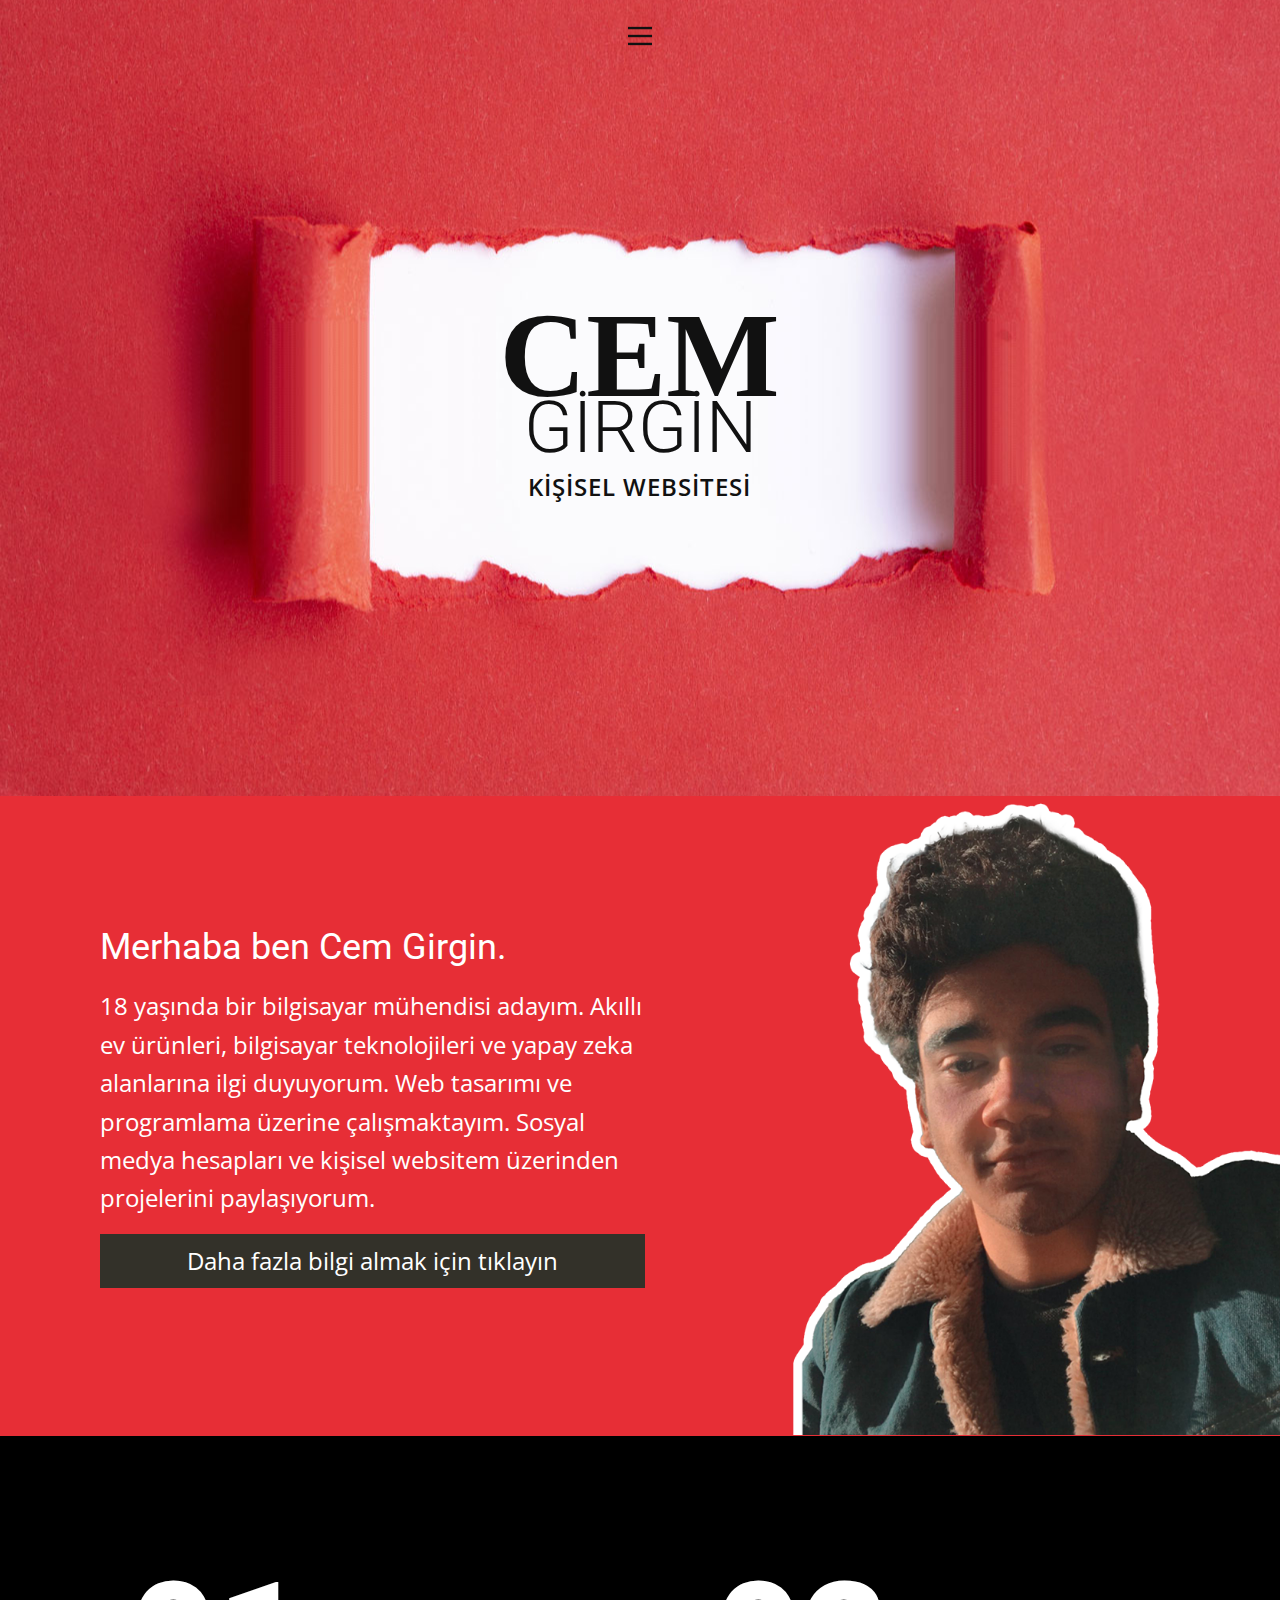
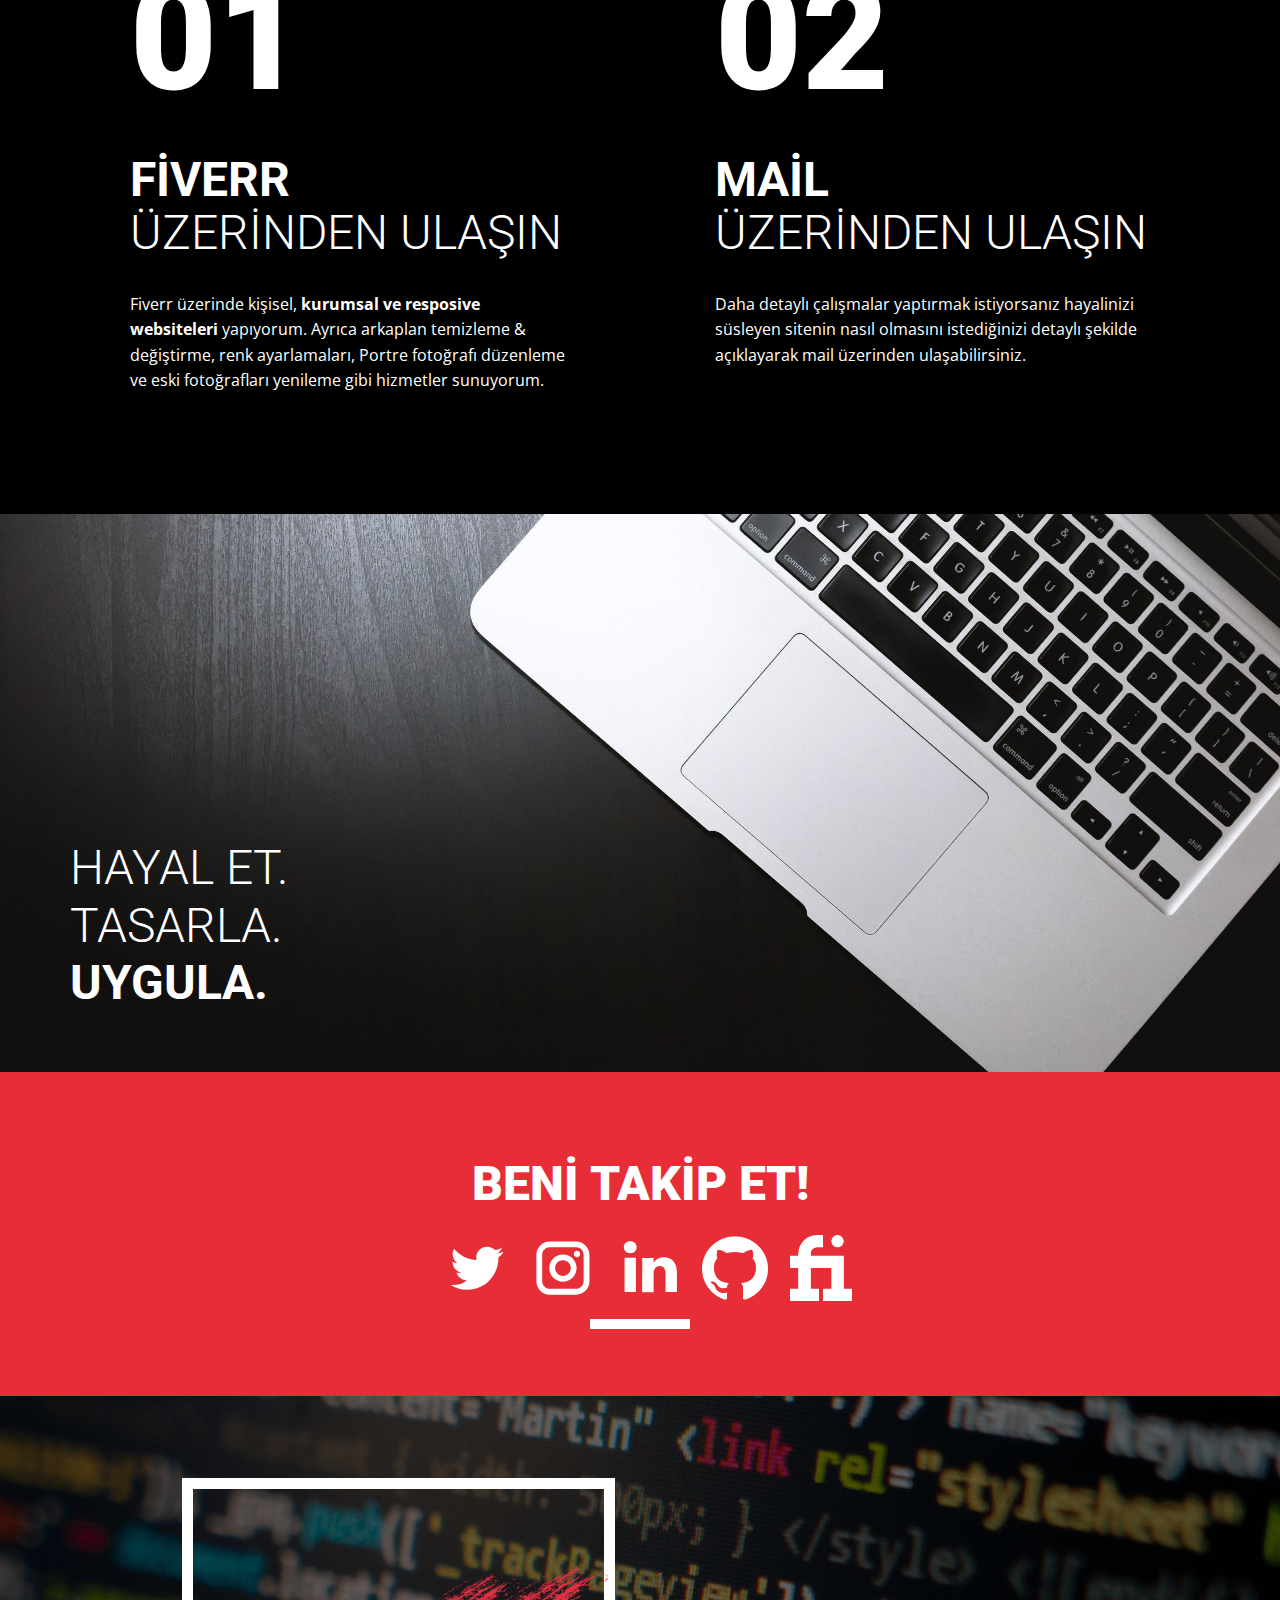
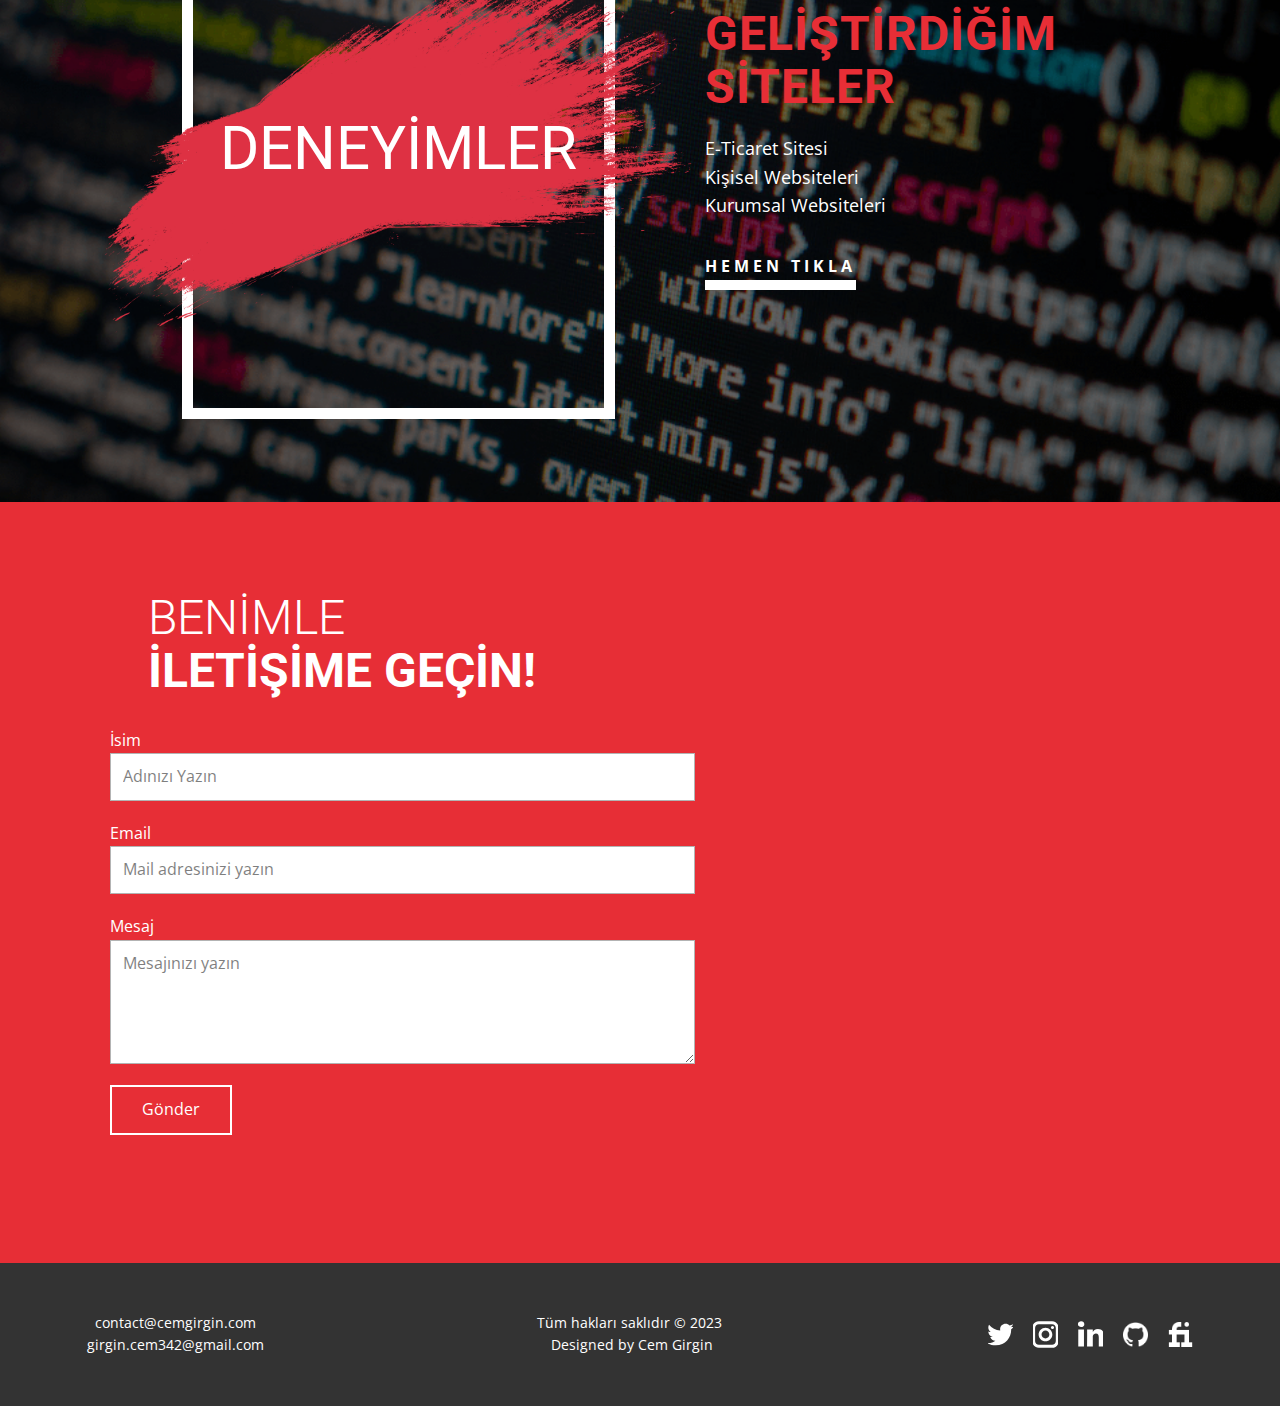
==== index.html @ 74b48a6d "website" ====
<!DOCTYPE html>
<html style="font-size: 16px" lang="tr">
  <head>
    <meta name="viewport" content="width=device-width, initial-scale=1.0" />
    <meta charset="utf-8" />
    <meta
      name="keywords"
      content="Cem, Girgin, Cem Girgin, Kişisel Websitesi, Developer"
    />
    <meta name="description" content="Cem Girgin | Kişisel Websitesi" />
    <title>Cem Girgin | Kişisel Websitesi</title>
    <link rel="icon" href="images/logo.png" type="image/x-icon">
    <link rel="stylesheet" href="nicepage.css" media="screen" />
    <link rel="stylesheet" href="styles.css" media="screen" />
    <script
      class="u-script"
      type="text/javascript"
      src="jquery.js"
      defer=""
    ></script>
    <script
      class="u-script"
      type="text/javascript"
      src="nicepage.js"
      defer=""
    ></script>
    <meta name="referrer" content="origin" />
    <link
      rel="canonical"
      href="Cem, Girgin, Cem Girgin, Kişisel Websitesi, Developer, "
    />
    <link
      id="u-theme-google-font"
      rel="stylesheet"
      href="https://fonts.googleapis.com/css?family=Roboto:100,100i,300,300i,400,400i,500,500i,700,700i,900,900i|Open+Sans:300,300i,400,400i,500,500i,600,600i,700,700i,800,800i"
    />
    <link
      id="u-page-google-font"
      rel="stylesheet"
      href="https://fonts.googleapis.com/css?family=Roboto:100,100i,300,300i,400,400i,500,500i,700,700i,900,900i"
    />

    <script type="application/ld+json">
      {
        "@type": "Organization",
        "name": "Cem Girgin",
        "url": "Cem, Girgin, Cem Girgin, Kişisel Websitesi, Developer, "
      }
    </script>
    <meta name="theme-color" content="#478ac9" />
    <meta property="og:title" content="Anasayfa" />
    <meta property="og:description" content="Cem Girgin | Kişisel Websitesi" />
    <meta
      property="og:url"
      content="Cem, Girgin, Cem Girgin, Kişisel Websitesi, Developer, "
    />
    <meta property="og:type" content="website" />
    <meta data-intl-tel-input-cdn-path="intlTelInput/" />
  </head>
  <body
    data-home-page="index.html"
    data-home-page-title="Anasayfa"
    class="u-body u-overlap u-xl-mode"
    data-lang="tr"
  >
  <header class="u-clearfix u-header u-header" id="sec-b7b7">
    <div class="u-clearfix u-sheet u-valign-bottom u-sheet-1">
      <nav
        class="u-align-left u-menu u-menu-hamburger u-offcanvas u-menu-1"
        data-responsive-from="XL"
      >
        <div class="menu-collapse">
          <a
            class="u-button-style u-nav-link"
            href="#"
            style="padding: 4px 0px; font-size: calc(1em + 8px)"
          >
            <svg
              class="u-svg-link"
              preserveAspectRatio="xMidYMin slice"
              viewBox="0 0 302 302"
              style="undefined"
            >
              <use
                xmlns:xlink="http://www.w3.org/1999/xlink"
                xlink:href="#svg-5c50"
              ></use>
            </svg>
            <svg
              xmlns="http://www.w3.org/2000/svg"
              xmlns:xlink="http://www.w3.org/1999/xlink"
              version="1.1"
              id="svg-5c50"
              x="0px"
              y="0px"
              viewBox="0 0 302 302"
              style="enable-background: new 0 0 302 302"
              xml:space="preserve"
              class="u-svg-content"
            >
              <g>
                <rect y="36" width="302" height="30"></rect>
                <rect y="236" width="302" height="30"></rect>
                <rect y="136" width="302" height="30"></rect>
              </g>
              <g></g>
              <g></g>
              <g></g>
              <g></g>
              <g></g>
              <g></g>
              <g></g>
              <g></g>
              <g></g>
              <g></g>
              <g></g>
              <g></g>
              <g></g>
              <g></g>
              <g></g>
            </svg>
          </a>
        </div>
        <div class="u-nav-container">
          <ul class="u-nav u-unstyled u-nav-1">
            <li class="u-nav-item">
              <a
                class="u-button-style u-nav-link u-text-active-palette-1-base u-text-hover-palette-2-base"
                href="index.html"
                style="padding: 10px 20px"
                >Anasayfa</a
              >
            </li>
            <li class="u-nav-item">
              <a
                class="u-button-style u-nav-link u-text-active-palette-1-base u-text-hover-palette-2-base"
                href="about.html"
                style="padding: 10px 20px"
                >Hakkında</a
              >
            </li>
            <li class="u-nav-item">
              <a
                class="u-button-style u-nav-link u-text-active-palette-1-base u-text-hover-palette-2-base"
                href="contact.html"
                style="padding: 10px 20px"
                >İletişim</a
              >
            </li>
          </ul>
        </div>
        <div class="u-nav-container-collapse">
          <div
            class="u-align-center u-black u-container-style u-inner-container-layout u-opacity u-opacity-95 u-sidenav"
          >
            <div class="u-inner-container-layout u-sidenav-overflow">
              <div class="u-menu-close"></div>
              <ul
                class="u-align-center u-nav u-popupmenu-items u-unstyled u-nav-2"
              >
                <li class="u-nav-item">
                  <a class="u-button-style u-nav-link" href="index.html"
                    >Anasayfa</a
                  >
                </li>
                <li class="u-nav-item">
                  <a class="u-button-style u-nav-link" href="about.html"
                    >Hakkında</a
                  >
                </li>
                <li class="u-nav-item">
                  <a class="u-button-style u-nav-link" href="contact.html"
                    >İletişim</a
                  >
                </li>
              </ul>
            </div>
          </div>
          <div class="u-black u-menu-overlay u-opacity u-opacity-70"></div>
        </div>
      </nav>
    </div>
  </header>
    <section
      class="u-align-center u-clearfix u-image u-valign-middle-md u-valign-middle-xs u-section-1"
      id="carousel_4063"
    >
      <div
        class="u-clearfix u-sheet u-valign-middle-md u-valign-middle-sm u-valign-middle-xs u-sheet-1"
      >
        <h1
          class="u-align-center-lg u-align-center-md u-align-center-sm u-align-center-xs u-custom-font u-text u-text-body-color u-text-1"
        >
          Cem
        </h1>
        <h1
          class="u-align-center-lg u-align-center-md u-align-center-sm u-align-center-xs u-text u-text-2"
        >
          GİRGİN
        </h1>
        <p
          class="u-align-center-lg u-align-center-md u-align-center-sm u-align-center-xs u-large-text u-text u-text-variant u-text-3"
        >
          KİŞİSEL WEBSİTESİ
        </p>
      </div>
    </section>
    <section
      class="u-align-center-xs u-clearfix u-palette-2-base u-valign-middle-lg u-valign-middle-md u-valign-middle-sm u-valign-middle-xl u-section-2"
      id="carousel_2a9d"
    >
      <div class="u-clearfix u-layout-wrap u-layout-wrap-1">
        <div class="u-layout">
          <div class="u-layout-row">
            <div
              class="u-align-center-sm u-align-center-xs u-align-right-lg u-align-right-md u-align-right-xl u-container-style u-layout-cell u-left-cell u-size-30 u-layout-cell-1"
            >
              <div
                class="u-container-layout u-valign-middle u-container-layout-1"
              >
                <h2 class="u-text u-text-default u-text-1">
                  Merhaba ben Cem Girgin.
                </h2>
                <p class="u-text u-text-default u-text-2 u-align-left">
                  18 yaşında bir bilgisayar mühendisi adayım. Akıllı ev
                  ürünleri, bilgisayar teknolojileri ve yapay zeka alanlarına
                  ilgi duyuyorum. Web tasarımı ve programlama üzerine
                  çalışmaktayım. Sosyal medya hesapları ve kişisel websitem
                  üzerinden projelerini paylaşıyorum.
                </p>
                <button class="u-color-3-dark-3 u-s u-about-button">
                  <a href="/about.html">Daha fazla bilgi almak için tıklayın</a>
                </button>
              </div>
            </div>
            <div
              class="u-container-style u-image u-layout-cell u-right-cell u-size-30 u-image-1"
              data-image-width="1000"
              data-image-height="1000"
            >
              <div class="u-container-layout u-container-layout-2"></div>
            </div>
          </div>
        </div>
      </div>
    </section>
    <section
      class="u-align-center u-black u-clearfix u-section-3"
      id="carousel_c7f6"
    >
      <div class="u-clearfix u-sheet u-valign-middle u-sheet-1">
        <div
          class="u-clearfix u-expanded-width u-gutter-30 u-layout-wrap u-layout-wrap-1"
        >
          <div class="u-gutter-0 u-layout">
            <div class="u-layout-row">
              <div
                class="u-align-center-sm u-align-center-xs u-align-left-lg u-align-left-md u-align-left-xl u-container-style u-layout-cell u-left-cell u-size-30 u-layout-cell-1"
              >
                <div
                  class="u-container-layout u-valign-top u-container-layout-1"
                >
                  <h1 class="u-text u-text-1">01</h1>
                  <h2 class="u-text u-text-2">
                    <b>Fiverr</b><br />Üzerinden Ulaşın
                  </h2>
                  <p class="u-text u-text-3">
                    Fiverr üzerinde kişisel,
                    <b>kurumsal ve resposive websiteleri</b> yapıyorum. Ayrıca
                    arkaplan temizleme & değiştirme, renk ayarlamaları, Portre
                    fotoğrafı düzenleme ve eski fotoğrafları yenileme gibi
                    hizmetler sunuyorum.
                  </p>
                </div>
              </div>
              <div
                class="u-align-center-sm u-align-center-xs u-align-left-lg u-align-left-md u-align-left-xl u-container-style u-layout-cell u-right-cell u-size-30 u-layout-cell-2"
              >
                <div class="u-container-layout u-container-layout-2">
                  <h1 class="u-text u-text-4">02</h1>
                  <h2 class="u-text u-text-5">
                    <b>MAil</b><br />Üzerinden Ulaşın
                  </h2>
                  <p class="u-text u-text-6">
                    Daha detaylı çalışmalar yaptırmak istiyorsanız hayalinizi
                    süsleyen sitenin nasıl olmasını istediğinizi detaylı şekilde
                    açıklayarak mail üzerinden ulaşabilirsiniz.
                  </p>
                </div>
              </div>
            </div>
          </div>
        </div>
      </div>
    </section>
    <section
      class="u-align-center-sm u-align-center-xs u-clearfix u-image u-section-4"
      id="carousel_a481"
    >
      <div class="u-clearfix u-sheet u-valign-bottom u-sheet-1">
        <h1 class="u-text u-text-body-alt-color u-text-1">
          HAYAL ET.&nbsp;<br />TASARLA.<br /><b>UYGULA.</b>
        </h1>
      </div>
    </section>
    <section
      class="u-align-center u-clearfix u-palette-2-base u-section-5"
      id="carousel_4a18"
    >
      <div class="u-clearfix u-sheet u-sheet-1">
        <h2 class="u-text u-text-1">BENİ TAKİP ET!</h2>
        <div class="u-social-icons u-spacing-20 u-social-icons-1">
          <a
            class="u-social-url"
            target="_blank"
            href="https://twitter.com/cemmgrgn"
            title="Twitter"
            ><span
              class="u-icon u-icon-circle u-social-icon u-social-twitter u-text-white u-icon-1"
            >
              <svg
                class="u-svg-link"
                preserveAspectRatio="xMidYMin slice"
                viewBox="0 0 112 112"
                style=""
              >
                <use
                  xmlns:xlink="http://www.w3.org/1999/xlink"
                  xlink:href="#svg-e140"
                ></use>
              </svg>
              <svg
                x="0px"
                y="0px"
                viewBox="0 0 112 112"
                id="svg-e140"
                class="u-svg-content"
              >
                <path
                  d="M92.2,38.2c0,0.8,0,1.6,0,2.3c0,24.3-18.6,52.4-52.6,52.4c-10.6,0.1-20.2-2.9-28.5-8.2 c1.4,0.2,2.9,0.2,4.4,0.2c8.7,0,16.7-2.9,23-7.9c-8.1-0.2-14.9-5.5-17.3-12.8c1.1,0.2,2.4,0.2,3.4,0.2c1.6,0,3.3-0.2,4.8-0.7 c-8.4-1.6-14.9-9.2-14.9-18c0-0.2,0-0.2,0-0.2c2.5,1.4,5.4,2.2,8.4,2.3c-5-3.3-8.3-8.9-8.3-15.4c0-3.4,1-6.5,2.5-9.2 c9.1,11.1,22.7,18.5,38,19.2c-0.2-1.4-0.4-2.8-0.4-4.3c0.1-10,8.3-18.2,18.5-18.2c5.4,0,10.1,2.2,13.5,5.7c4.3-0.8,8.1-2.3,11.7-4.5 c-1.4,4.3-4.3,7.9-8.1,10.1c3.7-0.4,7.3-1.4,10.6-2.9C98.9,32.3,95.7,35.5,92.2,38.2z"
                ></path>
              </svg>
            </span>
          </a>
          <a
            class="u-social-url"
            target="_blank"
            href="https://www.instagram.com/cemmgrgn/"
            title="İnstagram"
            ><span
              class="u-icon u-icon-circle u-social-icon u-social-instagram u-text-white u-icon-2"
            >
              <svg
                class="u-svg-link"
                preserveAspectRatio="xMidYMin slice"
                viewBox="0 0 112 112"
                style=""
              >
                <use
                  xmlns:xlink="http://www.w3.org/1999/xlink"
                  xlink:href="#svg-4718"
                ></use>
              </svg>
              <svg
                x="0px"
                y="0px"
                viewBox="0 0 112 112"
                id="svg-4718"
                class="u-svg-content"
              >
                <path
                  d="M55.9,32.9c-12.8,0-23.2,10.4-23.2,23.2s10.4,23.2,23.2,23.2s23.2-10.4,23.2-23.2S68.7,32.9,55.9,32.9z M55.9,69.4c-7.4,0-13.3-6-13.3-13.3c-0.1-7.4,6-13.3,13.3-13.3s13.3,6,13.3,13.3C69.3,63.5,63.3,69.4,55.9,69.4z"
                ></path>
                <path
                  d="M79.7,26.8c-3,0-5.4,2.5-5.4,5.4s2.5,5.4,5.4,5.4c3,0,5.4-2.5,5.4-5.4S82.7,26.8,79.7,26.8z"
                ></path>
                <path
                  d="M78.2,11H33.5C21,11,10.8,21.3,10.8,33.7v44.7c0,12.6,10.2,22.8,22.7,22.8h44.7c12.6,0,22.7-10.2,22.7-22.7 V33.7C100.8,21.1,90.6,11,78.2,11z M91,78.4c0,7.1-5.8,12.8-12.8,12.8H33.5c-7.1,0-12.8-5.8-12.8-12.8V33.7 c0-7.1,5.8-12.8,12.8-12.8h44.7c7.1,0,12.8,5.8,12.8,12.8V78.4z"
                ></path>
              </svg>
            </span>
          </a>
          <a
            class="u-social-url"
            target="_blank"
            href="https://www.linkedin.com/in/cem-girgin-5a5452170/"
            title="Linkedin"
            ><span
              class="u-icon u-icon-circle u-social-icon u-social-linkedin u-text-white u-icon-3"
            >
              <svg
                class="u-svg-link"
                preserveAspectRatio="xMidYMin slice"
                viewBox="0 0 112 112"
                style=""
              >
                <use
                  xmlns:xlink="http://www.w3.org/1999/xlink"
                  xlink:href="#svg-438b"
                ></use>
              </svg>
              <svg
                x="0px"
                y="0px"
                viewBox="0 0 112 112"
                id="svg-438b"
                class="u-svg-content"
              >
                <path
                  d="M33.8,96.8H14.5v-58h19.3V96.8z M24.1,30.9L24.1,30.9c-6.6,0-10.8-4.5-10.8-10.1c0-5.8,4.3-10.1,10.9-10.1 S34.9,15,35.1,20.8C35.1,26.4,30.8,30.9,24.1,30.9z M103.3,96.8H84.1v-31c0-7.8-2.7-13.1-9.8-13.1c-5.3,0-8.5,3.6-9.9,7.1 c-0.6,1.3-0.6,3-0.6,4.8V97H44.5c0,0,0.3-52.6,0-58h19.3v8.2c2.6-3.9,7.2-9.6,17.4-9.6c12.7,0,22.2,8.4,22.2,26.1V96.8z"
                ></path>
              </svg>
            </span>
          </a>
          <a
            class="u-social-url"
            target="_blank"
            data-type="Github"
            title="Github"
            href="https://github.com/cemmgrgn"
            ><span
              class="u-file-icon u-icon u-social-github u-social-icon u-text-white u-icon-4"
              ><img src="images/2111432-a423d69f.png" alt=""
            /></span>
          </a>
          <a
            class="u-social-url"
            target="_blank"
            data-type="Custom"
            title="Fiverr"
            href="https://www.fiverr.com/cemgrgn"
            ><span
              class="u-file-icon u-icon u-social-custom u-social-icon u-text-white u-icon-5"
              ><img src="images/732025-5f1a2988.png" alt=""
            /></span>
          </a>
        </div>
        <div
          class="u-border-10 u-border-white u-line u-line-horizontal u-line-1"
        ></div>
      </div>
    </section>
    <section
      class="u-clearfix u-image u-section-6"
      id="carousel_e89a"
      data-image-width="1050"
      data-image-height="525"
    >
      <div class="u-clearfix u-sheet u-valign-middle u-sheet-1">
        <div
          class="u-clearfix u-gutter-50 u-layout-spacing-vertical u-layout-wrap u-layout-wrap-1"
        >
          <div class="u-gutter-0 u-layout">
            <div class="u-layout-row">
              <div
                class="u-align-center-md u-align-center-xs u-container-style u-layout-cell u-left-cell u-size-30 u-layout-cell-1"
              >
                <div
                  class="u-border-11 u-border-white u-container-layout u-valign-top-md u-valign-top-sm u-container-layout-1"
                >
                  <img
                    class="u-image u-image-contain u-image-1"
                    src="images/dcef.png"
                    data-image-width="850"
                    data-image-height="545"
                  />
                  <h1
                    class="u-align-center-lg u-align-center-sm u-align-center-xl u-text u-text-body-alt-color u-text-1"
                  >
                    Deneyimler
                  </h1>
                </div>
              </div>
              <div
                class="u-align-center-sm u-align-center-xs u-align-left-lg u-align-left-md u-align-left-xl u-container-style u-layout-cell u-right-cell u-size-30 u-layout-cell-2"
              >
                <div
                  class="u-container-layout u-valign-middle u-container-layout-2"
                >
                  <h1 class="u-text u-text-palette-2-base u-text-2">
                    Geliştirdiğim siteler
                  </h1>
                  <p
                    class="u-text u-text-body-alt-color u-text-3 u-size-1_5rem"
                  >
                    E-Ticaret Sitesi <br />Kişisel Websiteleri <br />Kurumsal
                    Websiteleri
                  </p>
                  <a
                    href="https://www.fiverr.com/cemgrgn"
                    class="u-border-10 u-border-no-left u-border-no-right u-border-no-top u-border-white u-btn u-btn-rectangle u-button-style u-none u-btn-1"
                    target="_blank"
                    >Hemen Tıkla</a
                  >
                </div>
              </div>
            </div>
          </div>
        </div>
      </div>
    </section>
    <section class="u-clearfix u-palette-2-base u-section-7" id="carousel_149e">
      <div class="u-clearfix u-sheet u-valign-middle u-sheet-1">
        <div class="u-clearfix u-expanded-width u-layout-wrap u-layout-wrap-1">
          <div class="u-layout">
            <div class="u-layout-row">
              <div
                class="u-align-center-sm u-align-center-xs u-align-left-lg u-align-left-md u-align-left-xl u-container-style u-layout-cell u-left-cell u-size-35 u-layout-cell-1"
              >
                <div
                  class="u-container-layout u-valign-top u-container-layout-1"
                >
                  <h2 class="u-text u-text-1">
                    BENİMLE
                    <span style="font-weight: 700">İLETİŞİME GEÇİN!</span>
                  </h2>
                  <div class="u-expanded-width u-form u-form-1">
                    <form
                      action="https://forms.nicepagesrv.com/v2/form/process"
                      class="u-clearfix u-form-spacing-20 u-form-vertical u-inner-form"
                      style="padding: 10px"
                      source="email"
                      name="form"
                    >
                      <div class="u-form-group u-form-name">
                        <label for="name-55d7" class="u-label">İsim</label>
                        <input
                          type="text"
                          placeholder="Adınızı Yazın"
                          id="name-55d7"
                          name="name"
                          class="u-input u-input-rectangle"
                          required=""
                        />
                      </div>
                      <div class="u-form-email u-form-group">
                        <label for="email-55d7" class="u-label">Email</label>
                        <input
                          type="email"
                          placeholder="Mail adresinizi yazın"
                          id="email-55d7"
                          name="email"
                          class="u-input u-input-rectangle"
                          required=""
                        />
                      </div>
                      <div class="u-form-group u-form-message">
                        <label for="message-55d7" class="u-label">Mesaj</label>
                        <textarea
                          placeholder="Mesajınızı yazın"
                          rows="4"
                          cols="50"
                          id="message-55d7"
                          name="message"
                          class="u-input u-input-rectangle"
                          required=""
                        ></textarea>
                      </div>
                      <div class="u-align-left u-form-group u-form-submit">
                        <a
                          href="#"
                          class="u-border-2 u-border-white u-btn u-btn-submit u-button-style u-none u-btn-1"
                          >Gönder</a
                        >
                        <input
                          type="submit"
                          value="submit"
                          class="u-form-control-hidden"
                        />
                      </div>
                      <div class="u-form-send-message u-form-send-success">
                        Teşekkürler. Mesajınız gönnderildi.
                      </div>
                      <div class="u-form-send-error u-form-send-message">
                        Mesajınız şu anda gönderilemiyor. Lütfen hataları
                        düzeltin ve tekrar deneyin.
                      </div>
                      <input type="hidden" value="" name="recaptchaResponse" />
                      <input
                        type="hidden"
                        name="formServices"
                        value="cc4cab6e288ae0d4e3a438e3598fb97f"
                      />
                    </form>
                  </div>
                </div>
              </div>
              <div
                class="u-align-center-sm u-align-center-xs u-align-left-lg u-align-left-md u-align-left-xl u-container-style u-layout-cell u-right-cell u-size-25 u-layout-cell-2"
              >
                <div
                  class="u-container-layout u-valign-middle u-container-layout-2"
                ></div>
              </div>
            </div>
          </div>
        </div>
      </div>
    </section>

    <footer
      class="u-align-center u-clearfix u-footer u-grey-80 u-footer u-footer-2 u-footer-responsive"
      id="sec-76c3"
    >
      <div class="u-clearfix u-sheet u-sheet-1 u-footer-2">

        <p class="u-small-text u-text u-text-variant u-text-1 u-footer-2">
          contact@cemgirgin.com <br>girgin.cem342@gmail.com
        </p>
        <p class="u-small-text u-text u-text-variant u-text-1 u-footer-2">
          Tüm hakları saklıdır © 2023&nbsp;<br />Designed by Cem Girgin
        </p>
        <div class="u-social-icons u-spacing-20 u-social-icons-1 u-footer-2 u-footer-2-sm">
          <a
            class="u-social-url"
            target="_blank"
            href="https://twitter.com/cemmgrgn"
            title="Twitter"
            ><span
              class="u-icon u-icon-circle u-social-icon u-social-twitter u-text-white u-icon-1"
            >
              <svg
                class="u-svg-link"
                preserveAspectRatio="xMidYMin slice"
                viewBox="0 0 112 112"
                style=""
              >
                <use
                  xmlns:xlink="http://www.w3.org/1999/xlink"
                  xlink:href="#svg-e140"
                ></use>
              </svg>
              <svg
                x="0px"
                y="0px"
                viewBox="0 0 112 112"
                id="svg-e140"
                class="u-svg-content"
              >
                <path
                  d="M92.2,38.2c0,0.8,0,1.6,0,2.3c0,24.3-18.6,52.4-52.6,52.4c-10.6,0.1-20.2-2.9-28.5-8.2 c1.4,0.2,2.9,0.2,4.4,0.2c8.7,0,16.7-2.9,23-7.9c-8.1-0.2-14.9-5.5-17.3-12.8c1.1,0.2,2.4,0.2,3.4,0.2c1.6,0,3.3-0.2,4.8-0.7 c-8.4-1.6-14.9-9.2-14.9-18c0-0.2,0-0.2,0-0.2c2.5,1.4,5.4,2.2,8.4,2.3c-5-3.3-8.3-8.9-8.3-15.4c0-3.4,1-6.5,2.5-9.2 c9.1,11.1,22.7,18.5,38,19.2c-0.2-1.4-0.4-2.8-0.4-4.3c0.1-10,8.3-18.2,18.5-18.2c5.4,0,10.1,2.2,13.5,5.7c4.3-0.8,8.1-2.3,11.7-4.5 c-1.4,4.3-4.3,7.9-8.1,10.1c3.7-0.4,7.3-1.4,10.6-2.9C98.9,32.3,95.7,35.5,92.2,38.2z"
                ></path>
              </svg>
            </span>
          </a>
          <a
            class="u-social-url"
            target="_blank"
            href="https://www.instagram.com/cemmgrgn/"
            title="İnstagram"
            ><span
              class="u-icon u-icon-circle u-social-icon u-social-instagram u-text-white u-icon-2"
            >
              <svg
                class="u-svg-link"
                preserveAspectRatio="xMidYMin slice"
                viewBox="0 0 112 112"
                style=""
              >
                <use
                  xmlns:xlink="http://www.w3.org/1999/xlink"
                  xlink:href="#svg-4718"
                ></use>
              </svg>
              <svg
                x="0px"
                y="0px"
                viewBox="0 0 112 112"
                id="svg-4718"
                class="u-svg-content"
              >
                <path
                  d="M55.9,32.9c-12.8,0-23.2,10.4-23.2,23.2s10.4,23.2,23.2,23.2s23.2-10.4,23.2-23.2S68.7,32.9,55.9,32.9z M55.9,69.4c-7.4,0-13.3-6-13.3-13.3c-0.1-7.4,6-13.3,13.3-13.3s13.3,6,13.3,13.3C69.3,63.5,63.3,69.4,55.9,69.4z"
                ></path>
                <path
                  d="M79.7,26.8c-3,0-5.4,2.5-5.4,5.4s2.5,5.4,5.4,5.4c3,0,5.4-2.5,5.4-5.4S82.7,26.8,79.7,26.8z"
                ></path>
                <path
                  d="M78.2,11H33.5C21,11,10.8,21.3,10.8,33.7v44.7c0,12.6,10.2,22.8,22.7,22.8h44.7c12.6,0,22.7-10.2,22.7-22.7 V33.7C100.8,21.1,90.6,11,78.2,11z M91,78.4c0,7.1-5.8,12.8-12.8,12.8H33.5c-7.1,0-12.8-5.8-12.8-12.8V33.7 c0-7.1,5.8-12.8,12.8-12.8h44.7c7.1,0,12.8,5.8,12.8,12.8V78.4z"
                ></path>
              </svg>
            </span>
          </a>
          <a
            class="u-social-url"
            target="_blank"
            href="https://www.linkedin.com/in/cem-girgin-5a5452170/"
            title="Linkedin"
            ><span
              class="u-icon u-icon-circle u-social-icon u-social-linkedin u-text-white u-icon-3"
            >
              <svg
                class="u-svg-link"
                preserveAspectRatio="xMidYMin slice"
                viewBox="0 0 112 112"
                style=""
              >
                <use
                  xmlns:xlink="http://www.w3.org/1999/xlink"
                  xlink:href="#svg-438b"
                ></use>
              </svg>
              <svg
                x="0px"
                y="0px"
                viewBox="0 0 112 112"
                id="svg-438b"
                class="u-svg-content"
              >
                <path
                  d="M33.8,96.8H14.5v-58h19.3V96.8z M24.1,30.9L24.1,30.9c-6.6,0-10.8-4.5-10.8-10.1c0-5.8,4.3-10.1,10.9-10.1 S34.9,15,35.1,20.8C35.1,26.4,30.8,30.9,24.1,30.9z M103.3,96.8H84.1v-31c0-7.8-2.7-13.1-9.8-13.1c-5.3,0-8.5,3.6-9.9,7.1 c-0.6,1.3-0.6,3-0.6,4.8V97H44.5c0,0,0.3-52.6,0-58h19.3v8.2c2.6-3.9,7.2-9.6,17.4-9.6c12.7,0,22.2,8.4,22.2,26.1V96.8z"
                ></path>
              </svg>
            </span>
          </a>
          <a
            class="u-social-url"
            target="_blank"
            data-type="Github"
            title="Github"
            href="https://github.com/cemmgrgn"
            ><span
              class="u-file-icon u-icon u-social-github u-social-icon u-text-white u-icon-4"
              ><img src="images/2111432-a423d69f.png" alt=""
            /></span>
          </a>
          <a
            class="u-social-url"
            target="_blank"
            data-type="Custom"
            title="Fiverr"
            href="https://www.fiverr.com/cemgrgn"
            ><span
              class="u-file-icon u-icon u-social-custom u-social-icon u-text-white u-icon-4"
              ><img src="images/732025-5f1a2988.png" alt=""
            /></span>
          </a>
        </div>
      </div>
    </footer>
  </body>
</html>
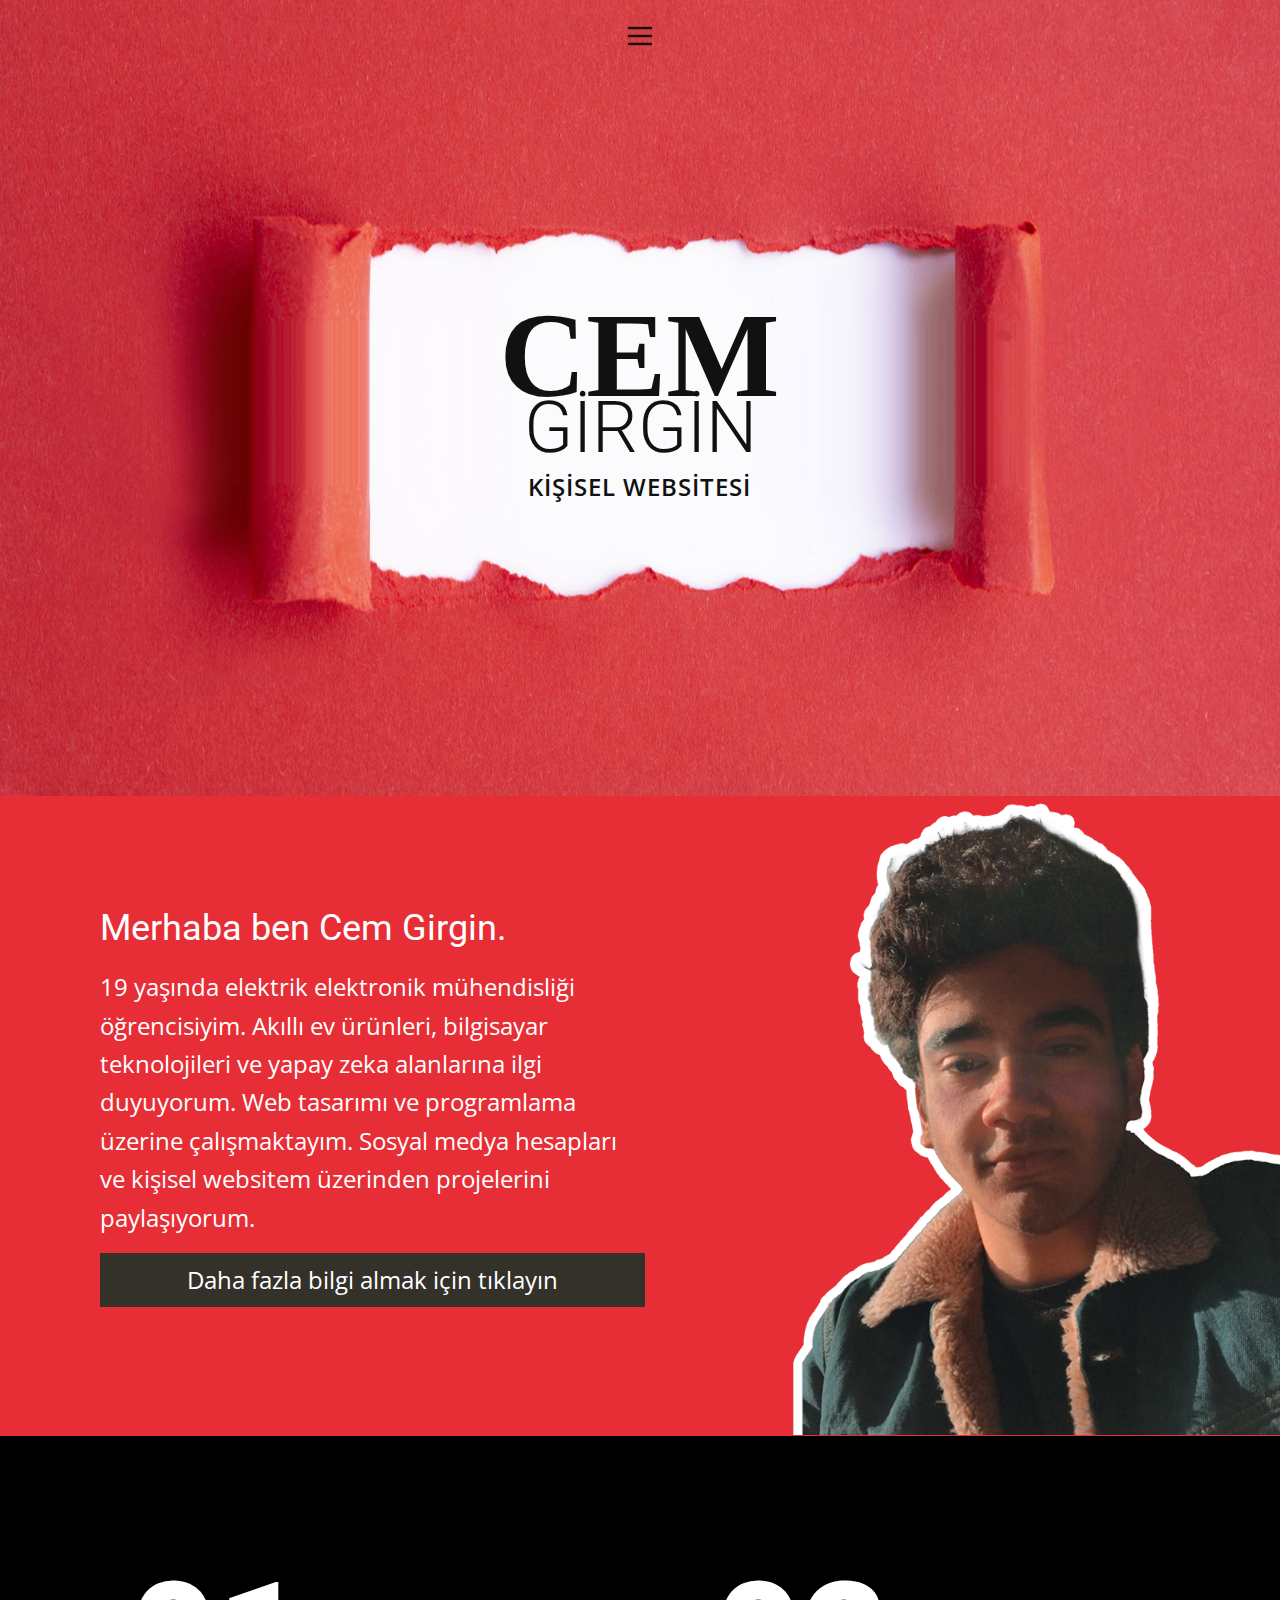
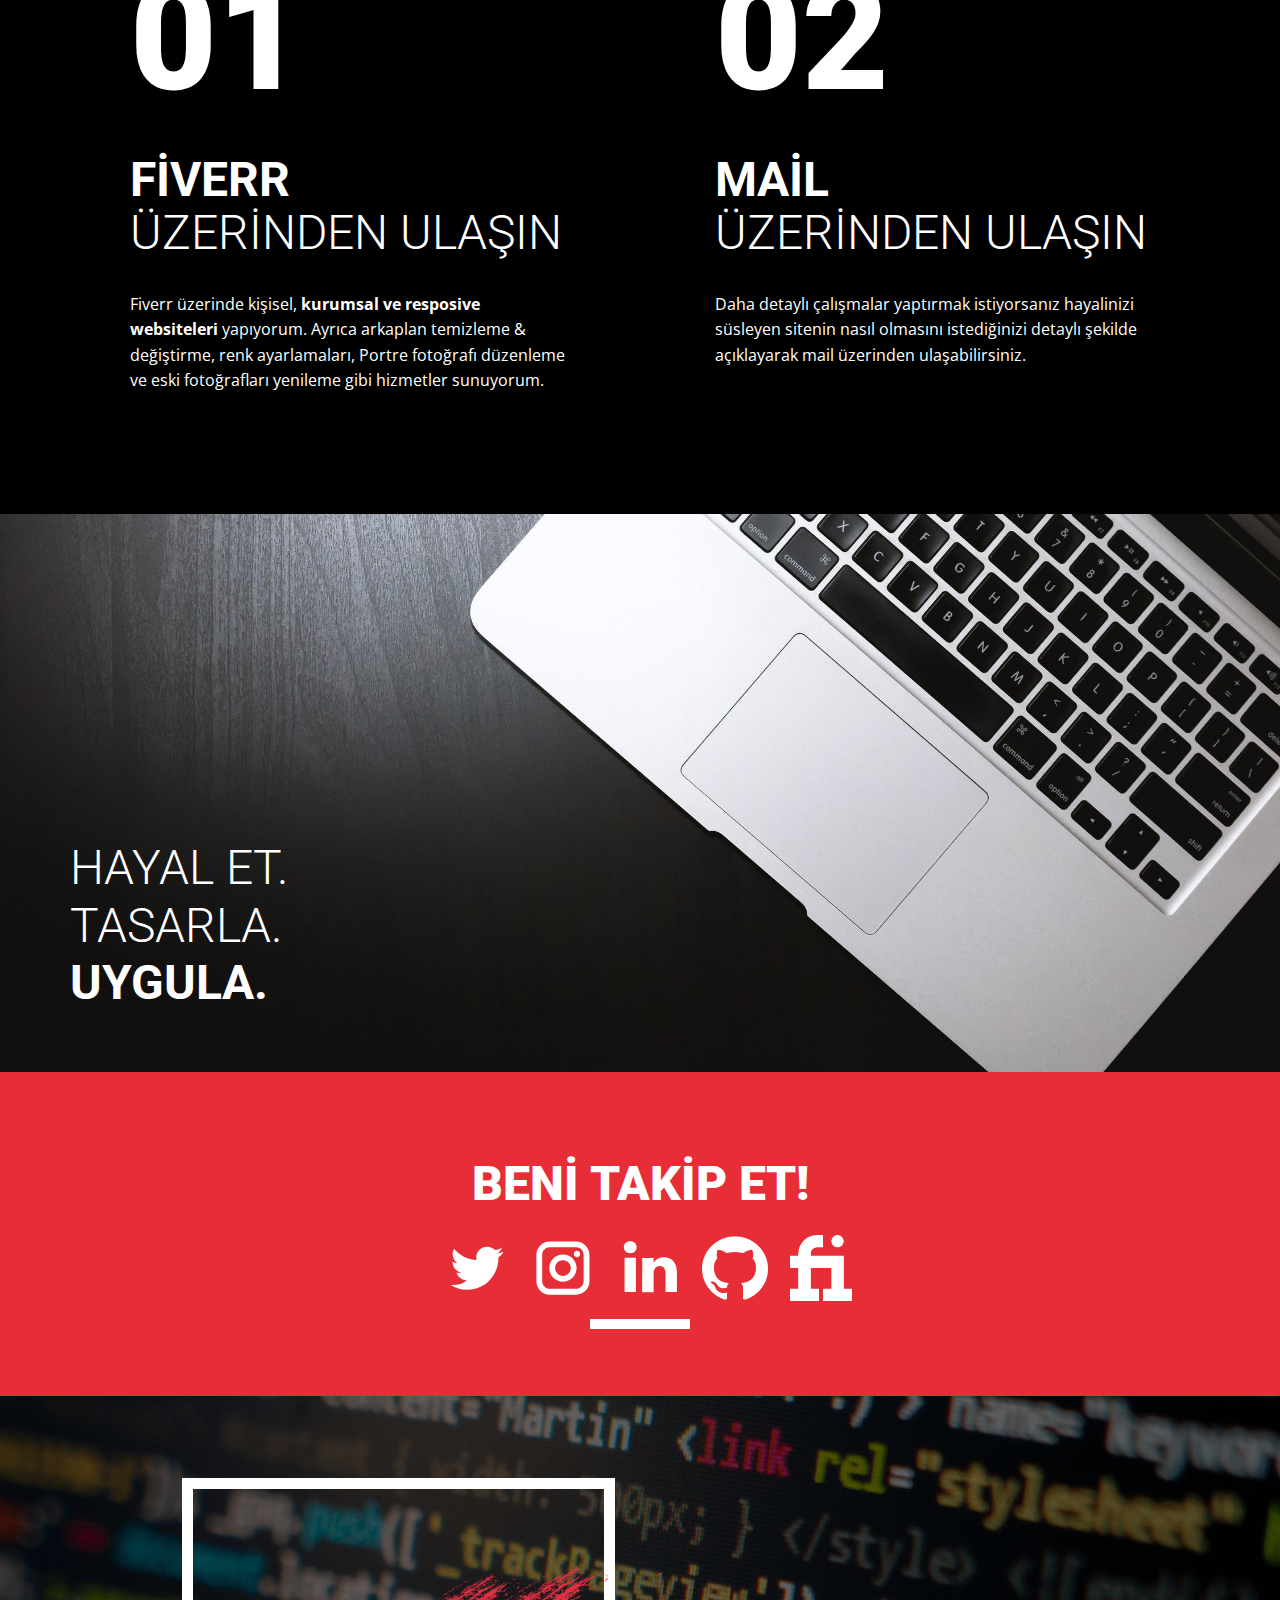
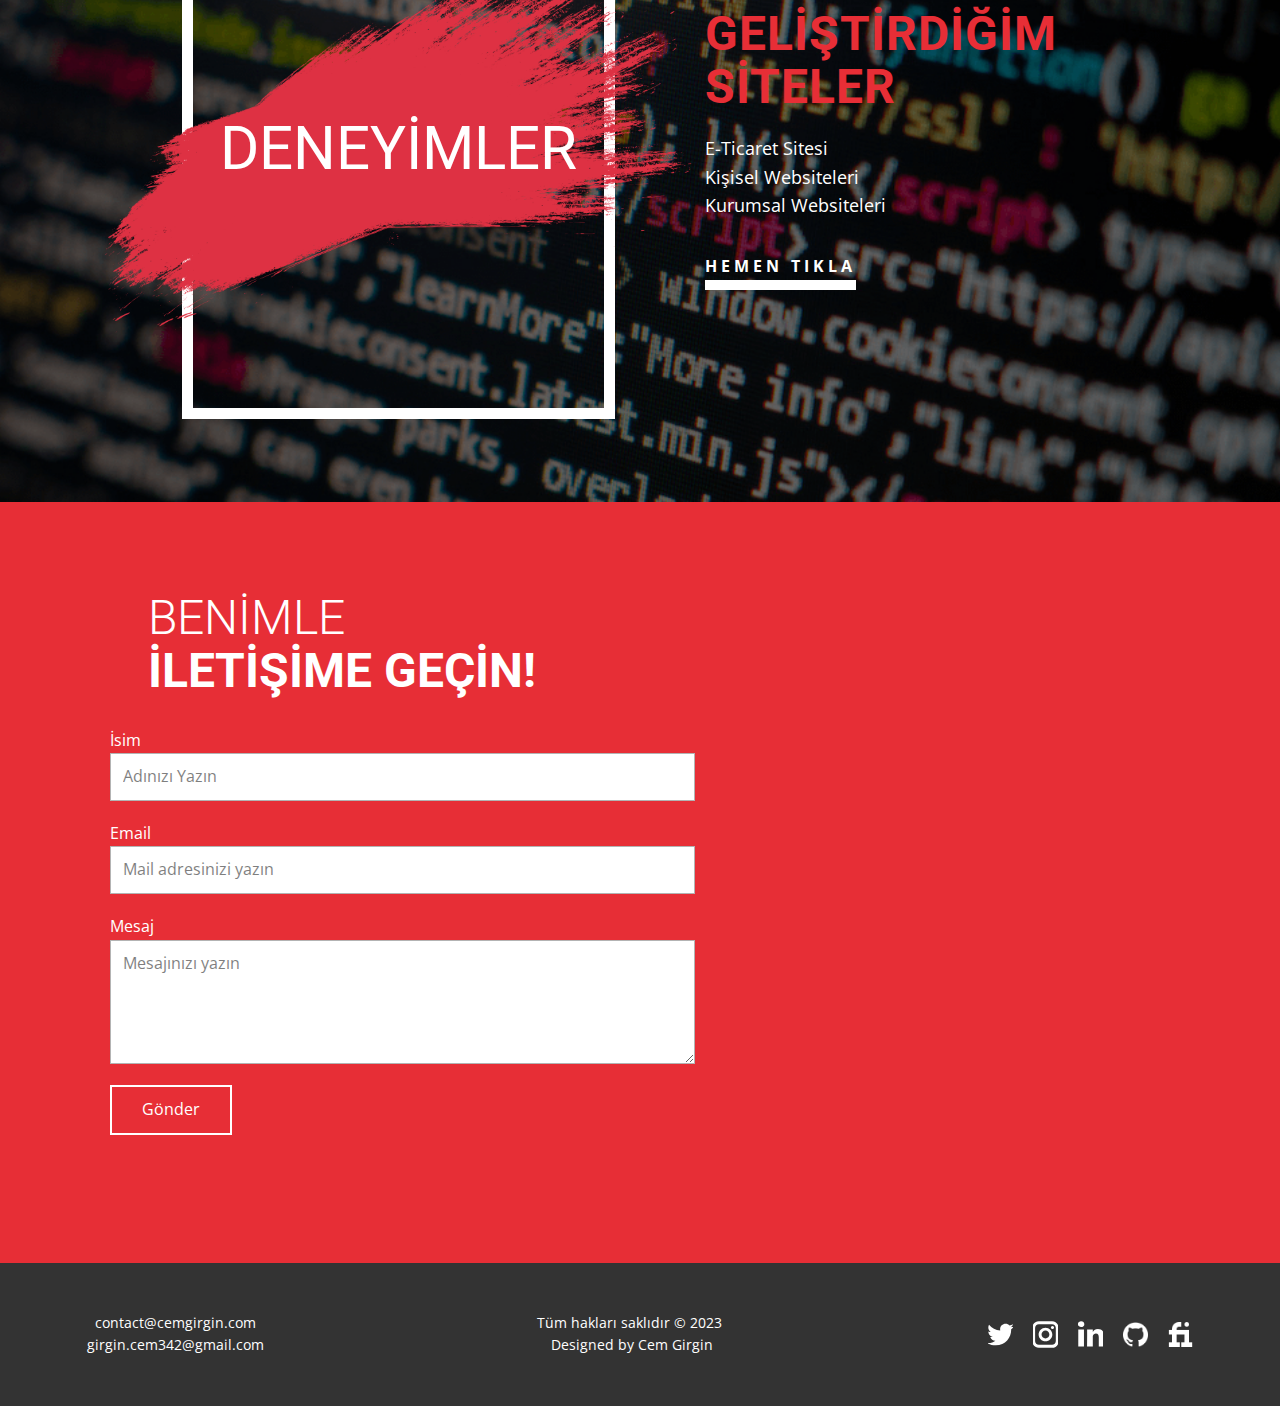
==== commit 892d3b7c: "text updated" ====
--- a/index.html
+++ b/index.html
@@ -222,7 +222,7 @@
                   Merhaba ben Cem Girgin.
                 </h2>
                 <p class="u-text u-text-default u-text-2 u-align-left">
-                  18 yaşında bir bilgisayar mühendisi adayım. Akıllı ev
+                  19 yaşında elektrik elektronik mühendisliği öğrencisiyim. Akıllı ev
                   ürünleri, bilgisayar teknolojileri ve yapay zeka alanlarına
                   ilgi duyuyorum. Web tasarımı ve programlama üzerine
                   çalışmaktayım. Sosyal medya hesapları ve kişisel websitem
@@ -516,7 +516,7 @@
                   </h2>
                   <div class="u-expanded-width u-form u-form-1">
                     <form
-                      action="https://forms.nicepagesrv.com/v2/form/process"
+                      action="https://formspree.io/girgin.cem342@gmail.com"
                       class="u-clearfix u-form-spacing-20 u-form-vertical u-inner-form"
                       style="padding: 10px"
                       source="email"
@@ -572,8 +572,8 @@
                         Teşekkürler. Mesajınız gönnderildi.
                       </div>
                       <div class="u-form-send-error u-form-send-message">
-                        Mesajınız şu anda gönderilemiyor. Lütfen hataları
-                        düzeltin ve tekrar deneyin.
+                        Teşekkürler. Mesajınız gönnderildi.
+
                       </div>
                       <input type="hidden" value="" name="recaptchaResponse" />
                       <input
